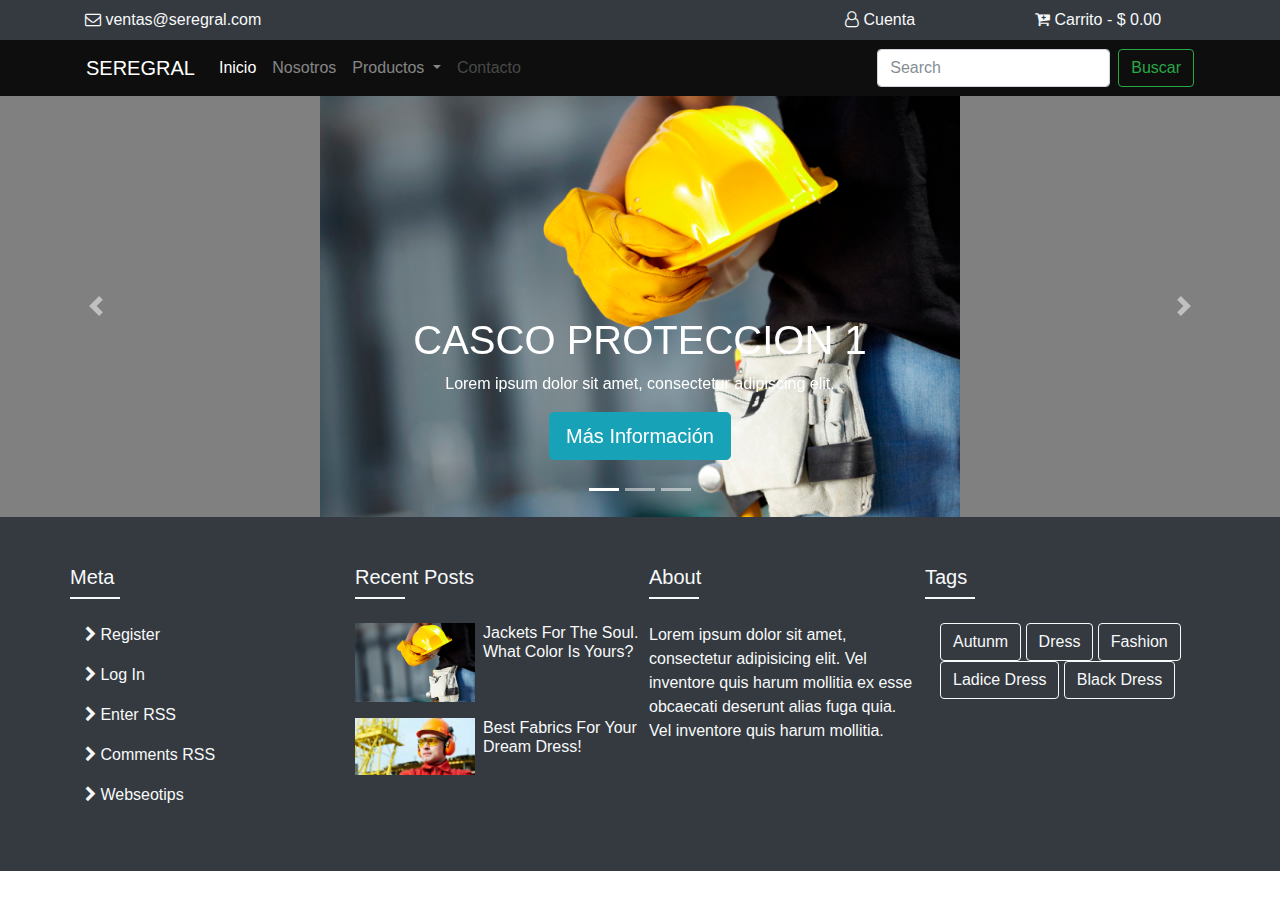
==== index.html @ 88730791 "Modificaciones" ====
<!doctype html>
<html>
<head>
<meta charset="utf-8">
<link rel="stylesheet" href="css/bootstrap4.css">
<link rel="stylesheet" href="css/custom.css">
<link rel="stylesheet" href="https://maxcdn.bootstrapcdn.com/font-awesome/4.7.0/css/font-awesome.min.css">
<title>SEREGRAL VENTAS</title>
</head>

<body>
<div class="container-fluid bg-dark header-top d-none d-md-block">
  <div class="container">
    <div class="row text-light pt-2 pb-2">
      <div class="col-md-5"><i class="fa fa-envelope-o" aria-hidden="true"></i> ventas@seregral.com</div>
      <div class="col-md-3">
        
      </div>
      
      <div class="col-md-2"> <i class="fa fa-user-o" aria-hidden="true"></i> Cuenta </div>
      <div class="col-md-2"> <i class="fa fa-cart-plus" aria-hidden="true"></i> Carrito - $ 0.00</div>
    </div>
  </div>
</div>


<div class="container-fluid bg-black">
  <nav class="container navbar navbar-expand-lg navbar-dark bg-black">
  <a class="navbar-brand" href="#">SEREGRAL</a>
  <button class="navbar-toggler" type="button" data-toggle="collapse" data-target="#navbarSupportedContent" aria-controls="navbarSupportedContent" aria-expanded="false" aria-label="Toggle navigation">
    <span class="navbar-toggler-icon"></span>
  </button>

  <div class="collapse navbar-collapse" id="navbarSupportedContent">
    <ul class="navbar-nav mr-auto">
      <li class="nav-item active">
        <a class="nav-link" href="#">Inicio <span class="sr-only">(current)</span></a>
      </li>
      <li class="nav-item">
        <a class="nav-link" href="#">Nosotros </a>
      </li>
      <li class="nav-item dropdown">
        <a class="nav-link dropdown-toggle" href="#" id="navbarDropdown" role="button" data-toggle="dropdown" aria-haspopup="true" aria-expanded="false">
          Productos
        </a>
        <div class="dropdown-menu" aria-labelledby="navbarDropdown">
          <a class="dropdown-item" href="#">Proteccion Visual</a>
          <a class="dropdown-item" href="#">Proteccion Respiratoria</a>
					<a class="dropdown-item" href="#">Proteccion Auditiva</a>
					<a class="dropdown-item" href="#">Proteccion de Piel</a>
          <a class="dropdown-item" href="#">Proteccion Caidas</a>
					<a class="dropdown-item" href="#">Proteccion de Manos</a>
					<a class="dropdown-item" href="#">Proteccion de Cabeza</a>
          <a class="dropdown-item" href="#">Calzado Industrial</a>
					<a class="dropdown-item" href="#">Ropa de Seguridad</a>
					<a class="dropdown-item" href="#">Trafico Reflectivos</a>
          <a class="dropdown-item" href="#">Equipos de Emergencia</a>
          <a class="dropdown-item" href="#">Proteccion Auditiva</a>
        </div>
      </li>
      <li class="nav-item">
        <a class="nav-link disabled" href="#">Contacto</a>
      </li>
    </ul>
    <form class="form-inline my-2 my-lg-0">
      <input class="form-control mr-sm-2" type="search" placeholder="Search" aria-label="Search">
      <button class="btn btn-outline-success my-2 my-sm-0" type="submit">Buscar</button>
    </form>
  </div>
</nav>
</div>


<div id="carouselExampleIndicators" class="carousel slide" data-ride="carousel" style="background: rgba(1,1,1,0.5);">
  <ul class="carousel-indicators">
    <li data-target="#carouselExampleIndicators" data-slide-to="0" class="active"></li>
		<li data-target="#carouselExampleIndicators" data-slide-to="1"></li>
		<li data-target="#carouselExampleIndicators" data-slide-to="2"></li>
  </ul>
  <div class="carousel-inner">
    <div class="carousel-item active">
      <img class="mx-auto d-block w-50" src="img/casco1.jpg" alt="img1">
       <div class="carousel-caption d-none d-md-block">
          <h1>CASCO PROTECCION 1</h1>
          <p>Lorem ipsum dolor sit amet, consectetur adipiscing elit.</p>
          <button class="btn btn-info btn-lg">Más Información</button>
       </div>
    </div>
    <div class="carousel-item">
      <img class="mx-auto d-block w-50" src="img/casco2.jpg" alt="segundo slide">
      <div class="carousel-caption d-none d-md-block">
        <h1>CASCO PROTECCION 2</h1>
         <p>Lorem ipsum dolor sit amet, consectetur adipiscing elit.</p>
         <button class="btn btn-info btn-lg">Más Información</button>
       </div>
		</div>
		<div class="carousel-item">
      <img class="mx-auto  d-block w-50" src="img/ropa1.png" alt="tercer slide">
      <div class="carousel-caption d-none d-md-block">
        <h1>ROPA REFLECTIVA 1</h1>
         <p>Lorem ipsum dolor sit amet, consectetur adipiscing elit.</p>
         <button class="btn btn-info btn-lg">Más Información</button>
       </div>
    </div>
    
  </div>
  <a class="carousel-control-prev" href="#carouselExampleIndicators" role="button" data-slide="prev">
    <span class="carousel-control-prev-icon" aria-hidden="true"></span>
    <span class="sr-only">Previous</span>
  </a>
  <a class="carousel-control-next" href="#carouselExampleIndicators" role="button" data-slide="next">
    <span class="carousel-control-next-icon" aria-hidden="true"></span>
    <span class="sr-only">Next</span>
  </a>
</div>


<footer>
	<div class="container-fluid pt-5 pb-5 bg-dark text-light">
		<div class="container">
			<div class="row">
				<div class="col-md-3">
				<div class="row">
					<h5>Meta</h5>
				</div>
				<div class="row mb-4">
				<div class="underline bg-light" style="width: 50px;"></div>
				</div>
					
						<p><i class="fa fa-chevron-right" aria-hidden="true"></i> Register</p>
						<p><i class="fa fa-chevron-right" aria-hidden="true"></i> Log In</p>
						<p><i class="fa fa-chevron-right" aria-hidden="true"></i> Enter RSS</p>
						<p><i class="fa fa-chevron-right" aria-hidden="true"></i> Comments RSS</p>
						<p><i class="fa fa-chevron-right" aria-hidden="true"></i> Webseotips</p>
					
				</div>
				
				
				<div class="col-md-3">
					<div class="row">
					<h5>Recent Posts</h5>
				</div>
				<div class="row mb-4">
				<div class="underline bg-light" style="width: 50px;"></div>
				</div>
				<div class="row">
					<div class="media">
						<img src="img/casco1.jpg" class="img-fluid" alt="media-image">
						<div class="media-body ml-2">
							<h6>Jackets For The Soul. What Color Is Yours?</h6>
						</div>
					</div>
				</div>
				
				<div class="row mt-3">
					<div class="media">
						<img src="img/casco2.jpg" class="img-fluid" alt="media-image">
						<div class="media-body ml-2">
							<h6>Best Fabrics For Your Dream Dress!</h6>
						</div>
					</div>
				</div>
				</div>
				
				<div class="col-md-3 pl-4">
					<div class="row">
					<h5>About</h5>
				</div>
				<div class="row mb-4">
				<div class="underline bg-light" style="width: 50px;"></div>
				</div>
				<div class="row">
					<p>Lorem ipsum dolor sit amet, consectetur adipisicing elit. Vel inventore quis harum mollitia ex esse obcaecati deserunt alias fuga quia.<br>Vel inventore quis harum mollitia.</p>
				</div>
				</div>
				
				<div class="col-md-3">
					<div class="row">
					<h5>Tags</h5>
				</div>
				<div class="row mb-4">
				<div class="underline bg-light" style="width: 50px;"></div>
				</div>
				<button class="btn btn-outline-light">Autunm</button> <button class="btn btn-outline-light">Dress</button> <button class="btn btn-outline-light">Fashion</button> <button class="btn btn-outline-light">Ladice Dress</button> <button class="btn btn-outline-light">Black Dress</button>
				</div>
			</div>
		</div>
	</div>
</footer>

<script src="https://code.jquery.com/jquery-3.2.1.slim.min.js" integrity="sha384-KJ3o2DKtIkvYIK3UENzmM7KCkRr/rE9/Qpg6aAZGJwFDMVNA/GpGFF93hXpG5KkN" crossorigin="anonymous"></script> 
<script src="https://cdnjs.cloudflare.com/ajax/libs/popper.js/1.12.9/umd/popper.min.js" integrity="sha384-ApNbgh9B+Y1QKtv3Rn7W3mgPxhU9K/ScQsAP7hUibX39j7fakFPskvXusvfa0b4Q" crossorigin="anonymous"></script> 
<script src="https://maxcdn.bootstrapcdn.com/bootstrap/4.0.0-beta.3/js/bootstrap.min.js" integrity="sha384-a5N7Y/aK3qNeh15eJKGWxsqtnX/wWdSZSKp+81YjTmS15nvnvxKHuzaWwXHDli+4" crossorigin="anonymous"></script>
</body>
</html>
---- css/custom.css ----
/* CSS Document */

.bg-black{ background-color: rgba(14,14,14,1.00)}

.carousel-caption{ top:200px}

.bg-orange{background-color:#f0644f; color: aliceblue; font-weight: 600; text-align: center;}
.m-right{border: 2px solid #f0644f; border-right: 2px solid white;}

.underline{width: 100px; height: 2px; background-color: orangered;}

.card{border: none;}
.bg-light-gray{background-color: rgba(111,111,111,0.09)}

.media img{ max-width: 120px; height: auto;}

.underline-green{width: 70px; height: 2px; background-color: lawngreen;}
.underline-blue{width: 70px; height: 2px; background-color: mediumblue;}
.underline-black{width: 70px; height: 2px; background-color: black;}

.card-body{text-align: center;}

.blog .media img{ max-width: 200px; height: auto;}

footer ul{text-decoration: none; list-style-type: none;}
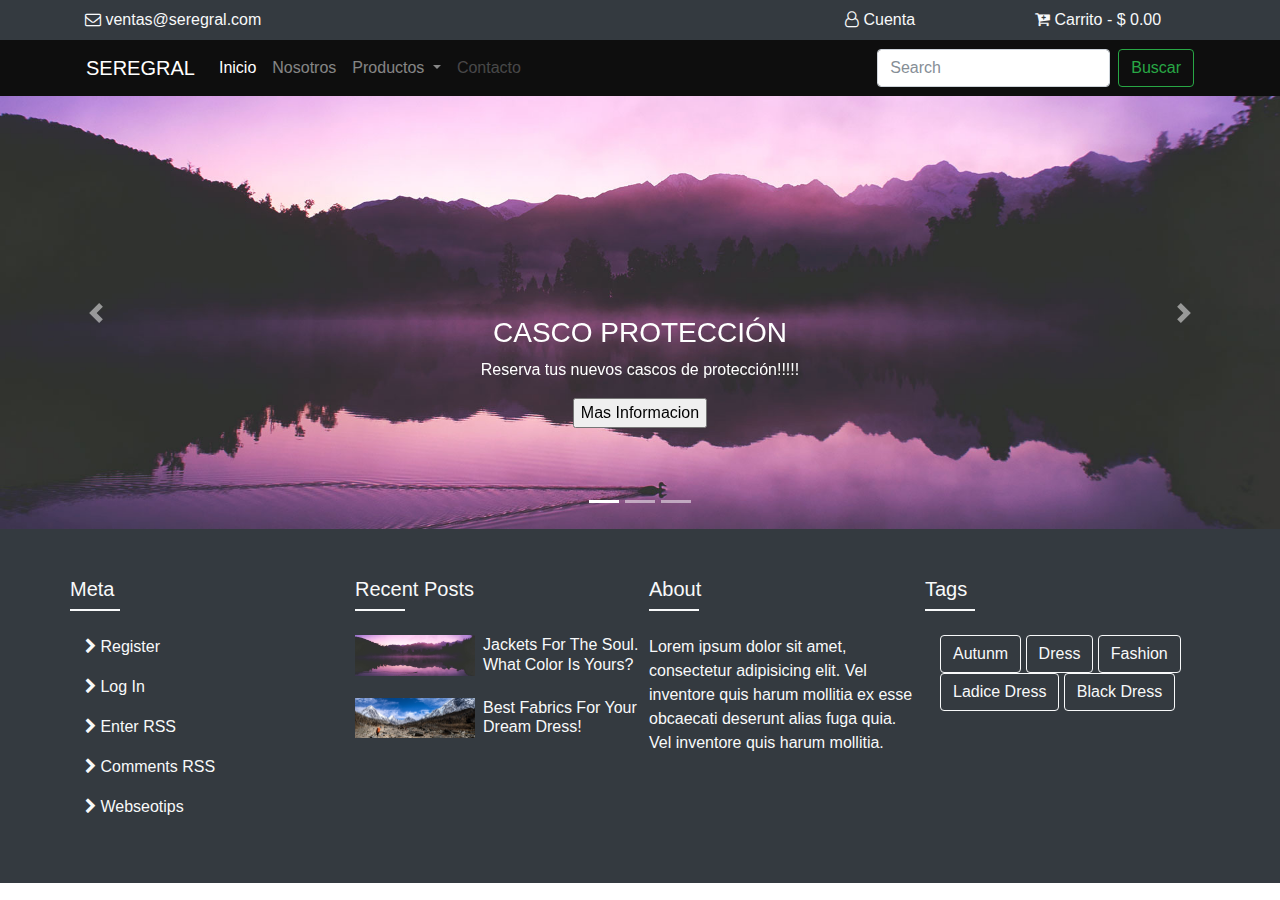
==== commit 125f5781: "Slide" ====
--- a/index.html
+++ b/index.html
@@ -71,46 +71,44 @@
 </div>
 
 
-<div id="carouselExampleIndicators" class="carousel slide" data-ride="carousel" style="background: rgba(1,1,1,0.5);">
-  <ul class="carousel-indicators">
+<div id="carouselExampleIndicators" class="carousel slide" data-ride="carousel">
+  <ol class="carousel-indicators">
     <li data-target="#carouselExampleIndicators" data-slide-to="0" class="active"></li>
-		<li data-target="#carouselExampleIndicators" data-slide-to="1"></li>
-		<li data-target="#carouselExampleIndicators" data-slide-to="2"></li>
-  </ul>
-  <div class="carousel-inner">
+    <li data-target="#carouselExampleIndicators" data-slide-to="1"></li>
+    <li data-target="#carouselExampleIndicators" data-slide-to="2"></li>
+  </ol>
+  <div class="carousel-inner" role="listbox">
     <div class="carousel-item active">
-      <img class="mx-auto d-block w-50" src="img/casco1.jpg" alt="img1">
-       <div class="carousel-caption d-none d-md-block">
-          <h1>CASCO PROTECCION 1</h1>
-          <p>Lorem ipsum dolor sit amet, consectetur adipiscing elit.</p>
-          <button class="btn btn-info btn-lg">Más Información</button>
-       </div>
+      <img class="d-block img-fluid" src="img/casco1.jpg" alt="First slide">
+      <div class="carousel-caption d-none d-md-block">
+          <h3>CASCO PROTECCIÓN</h3>
+          <p>Reserva tus nuevos cascos de protección!!!!!</p>
+          <input type="button" value="Mas Informacion">
+      </div>
     </div>
     <div class="carousel-item">
-      <img class="mx-auto d-block w-50" src="img/casco2.jpg" alt="segundo slide">
-      <div class="carousel-caption d-none d-md-block">
-        <h1>CASCO PROTECCION 2</h1>
-         <p>Lorem ipsum dolor sit amet, consectetur adipiscing elit.</p>
-         <button class="btn btn-info btn-lg">Más Información</button>
-       </div>
-		</div>
-		<div class="carousel-item">
-      <img class="mx-auto  d-block w-50" src="img/ropa1.png" alt="tercer slide">
-      <div class="carousel-caption d-none d-md-block">
-        <h1>ROPA REFLECTIVA 1</h1>
-         <p>Lorem ipsum dolor sit amet, consectetur adipiscing elit.</p>
-         <button class="btn btn-info btn-lg">Más Información</button>
-       </div>
+        <img class="d-block img-fluid" src="img/casco2.jpg" alt="Second slide">
+        <div class="carousel-caption d-none d-md-block ">
+            <h3>CASCO PROTECCIÓN 2</h3>
+            <p>Reserva tus nuevos cascos de protección!!!!!</p>
+        </div>
     </div>
+    <div class="carousel-item">
+        <img class="d-block img-fluid" src="img/ropa1.jpg" alt="Third slide">
+        <div class="carousel-caption d-none d-md-block">
+            <h3>ROPA REFLECTANTE</h3>
+            <p>Reserva tu nueva ropa reflectante!!!!!</p>
+        </div>
+    </div>
+  </div>
     
-  </div>
   <a class="carousel-control-prev" href="#carouselExampleIndicators" role="button" data-slide="prev">
     <span class="carousel-control-prev-icon" aria-hidden="true"></span>
-    <span class="sr-only">Previous</span>
+    <span class="sr-only">Anterior</span>
   </a>
   <a class="carousel-control-next" href="#carouselExampleIndicators" role="button" data-slide="next">
     <span class="carousel-control-next-icon" aria-hidden="true"></span>
-    <span class="sr-only">Next</span>
+    <span class="sr-only">Siguiente</span>
   </a>
 </div>
 
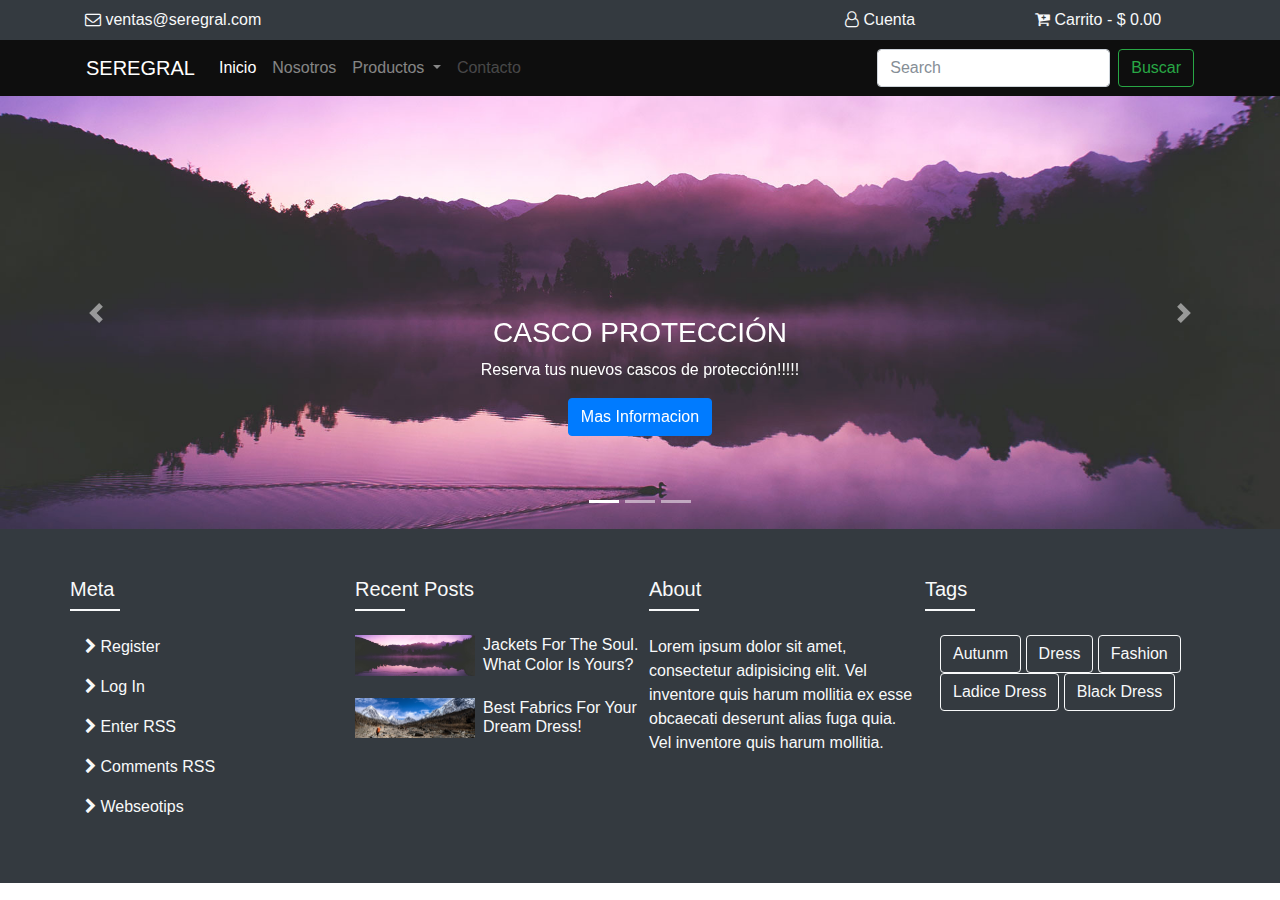
==== commit f96976be: "Botones" ====
--- a/index.html
+++ b/index.html
@@ -83,7 +83,7 @@
       <div class="carousel-caption d-none d-md-block">
           <h3>CASCO PROTECCIÓN</h3>
           <p>Reserva tus nuevos cascos de protección!!!!!</p>
-          <input type="button" value="Mas Informacion">
+          <input type="button" value="Mas Informacion" class="btn btn-primary">
       </div>
     </div>
     <div class="carousel-item">
@@ -91,6 +91,7 @@
         <div class="carousel-caption d-none d-md-block ">
             <h3>CASCO PROTECCIÓN 2</h3>
             <p>Reserva tus nuevos cascos de protección!!!!!</p>
+            <input type="button" value="Mas Informacion" class="btn btn-primary">
         </div>
     </div>
     <div class="carousel-item">
@@ -98,6 +99,7 @@
         <div class="carousel-caption d-none d-md-block">
             <h3>ROPA REFLECTANTE</h3>
             <p>Reserva tu nueva ropa reflectante!!!!!</p>
+            <input type="button" value="Mas Informacion" class="btn btn-primary">
         </div>
     </div>
   </div>
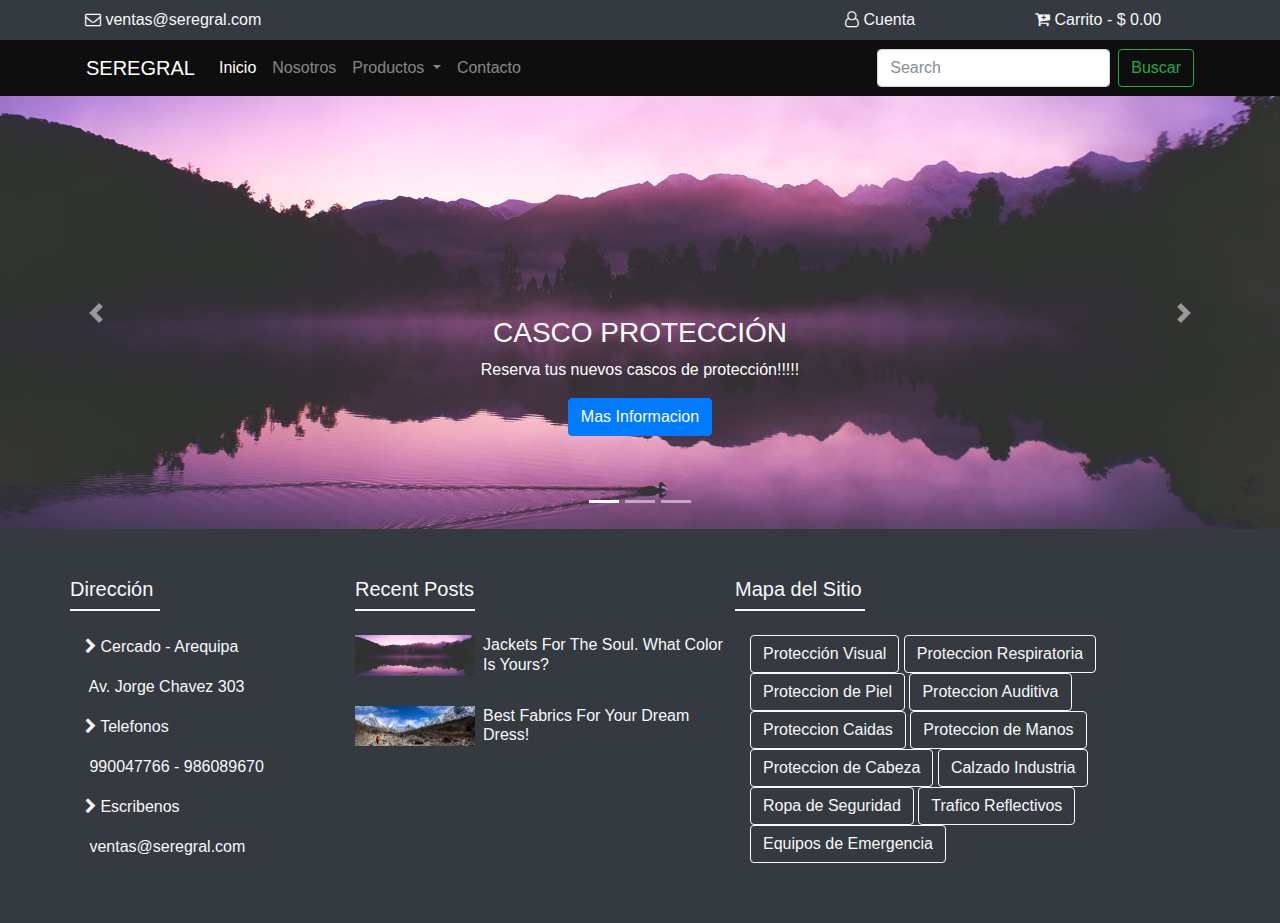
==== commit b70be75d: "Mapa" ====
--- a/index.html
+++ b/index.html
@@ -1,195 +1,205 @@
 <!doctype html>
 <html>
 <head>
-<meta charset="utf-8">
-<link rel="stylesheet" href="css/bootstrap4.css">
-<link rel="stylesheet" href="css/custom.css">
-<link rel="stylesheet" href="https://maxcdn.bootstrapcdn.com/font-awesome/4.7.0/css/font-awesome.min.css">
-<title>SEREGRAL VENTAS</title>
+  <meta charset="utf-8">
+  <link rel="stylesheet" href="css/bootstrap4.css">
+  <link rel="stylesheet" href="css/custom.css">
+  <link rel="stylesheet" href="https://maxcdn.bootstrapcdn.com/font-awesome/4.7.0/css/font-awesome.min.css">
+  <title>SEREGRAL VENTAS</title>
 </head>
 
 <body>
-<div class="container-fluid bg-dark header-top d-none d-md-block">
-  <div class="container">
-    <div class="row text-light pt-2 pb-2">
-      <div class="col-md-5"><i class="fa fa-envelope-o" aria-hidden="true"></i> ventas@seregral.com</div>
-      <div class="col-md-3">
-        
-      </div>
-      
-      <div class="col-md-2"> <i class="fa fa-user-o" aria-hidden="true"></i> Cuenta </div>
-      <div class="col-md-2"> <i class="fa fa-cart-plus" aria-hidden="true"></i> Carrito - $ 0.00</div>
+  <div class="container-fluid bg-dark header-top d-none d-md-block">
+    <div class="container">
+      <div class="row text-light pt-2 pb-2">
+        <div class="col-md-5">
+          <i class="fa fa-envelope-o" aria-hidden="true"></i> ventas@seregral.com</div>
+        <div class="col-md-3">
+
+        </div>
+
+        <div class="col-md-2">
+          <i class="fa fa-user-o" aria-hidden="true"></i> Cuenta </div>
+        <div class="col-md-2">
+          <i class="fa fa-cart-plus" aria-hidden="true"></i> Carrito - $ 0.00</div>
+      </div>
     </div>
   </div>
-</div>
-
-
-<div class="container-fluid bg-black">
-  <nav class="container navbar navbar-expand-lg navbar-dark bg-black">
-  <a class="navbar-brand" href="#">SEREGRAL</a>
-  <button class="navbar-toggler" type="button" data-toggle="collapse" data-target="#navbarSupportedContent" aria-controls="navbarSupportedContent" aria-expanded="false" aria-label="Toggle navigation">
-    <span class="navbar-toggler-icon"></span>
-  </button>
-
-  <div class="collapse navbar-collapse" id="navbarSupportedContent">
-    <ul class="navbar-nav mr-auto">
-      <li class="nav-item active">
-        <a class="nav-link" href="#">Inicio <span class="sr-only">(current)</span></a>
-      </li>
-      <li class="nav-item">
-        <a class="nav-link" href="#">Nosotros </a>
-      </li>
-      <li class="nav-item dropdown">
-        <a class="nav-link dropdown-toggle" href="#" id="navbarDropdown" role="button" data-toggle="dropdown" aria-haspopup="true" aria-expanded="false">
-          Productos
-        </a>
-        <div class="dropdown-menu" aria-labelledby="navbarDropdown">
-          <a class="dropdown-item" href="#">Proteccion Visual</a>
-          <a class="dropdown-item" href="#">Proteccion Respiratoria</a>
-					<a class="dropdown-item" href="#">Proteccion Auditiva</a>
-					<a class="dropdown-item" href="#">Proteccion de Piel</a>
-          <a class="dropdown-item" href="#">Proteccion Caidas</a>
-					<a class="dropdown-item" href="#">Proteccion de Manos</a>
-					<a class="dropdown-item" href="#">Proteccion de Cabeza</a>
-          <a class="dropdown-item" href="#">Calzado Industrial</a>
-					<a class="dropdown-item" href="#">Ropa de Seguridad</a>
-					<a class="dropdown-item" href="#">Trafico Reflectivos</a>
-          <a class="dropdown-item" href="#">Equipos de Emergencia</a>
-          <a class="dropdown-item" href="#">Proteccion Auditiva</a>
-        </div>
-      </li>
-      <li class="nav-item">
-        <a class="nav-link disabled" href="#">Contacto</a>
-      </li>
-    </ul>
-    <form class="form-inline my-2 my-lg-0">
-      <input class="form-control mr-sm-2" type="search" placeholder="Search" aria-label="Search">
-      <button class="btn btn-outline-success my-2 my-sm-0" type="submit">Buscar</button>
-    </form>
+
+  <div class="container-fluid bg-black">
+    <nav class="container navbar navbar-expand-lg navbar-dark bg-black">
+      <a class="navbar-brand" href="#">SEREGRAL</a>
+      <button class="navbar-toggler" type="button" data-toggle="collapse" data-target="#navbarSupportedContent" aria-controls="navbarSupportedContent"
+        aria-expanded="false" aria-label="Toggle navigation">
+        <span class="navbar-toggler-icon"></span>
+      </button>
+
+      <div class="collapse navbar-collapse" id="navbarSupportedContent">
+        <ul class="navbar-nav mr-auto">
+          <li class="nav-item active">
+            <a class="nav-link" href="index.html">Inicio</a>
+          </li>
+          <li class="nav-item">
+            <a class="nav-link" href="Nosotros.html">Nosotros </a>
+          </li>
+          <li class="nav-item dropdown">
+            <a class="nav-link dropdown-toggle" href="#" id="navbarDropdown" role="button" data-toggle="dropdown" aria-haspopup="true"
+              aria-expanded="false">
+              Productos
+            </a>
+            <div class="dropdown-menu" aria-labelledby="navbarDropdown">
+              <a class="dropdown-item" href="#">Proteccion Visual</a>
+              <a class="dropdown-item" href="#">Proteccion Respiratoria</a>
+              <a class="dropdown-item" href="#">Proteccion Auditiva</a>
+              <a class="dropdown-item" href="#">Proteccion de Piel</a>
+              <a class="dropdown-item" href="#">Proteccion Caidas</a>
+              <a class="dropdown-item" href="#">Proteccion de Manos</a>
+              <a class="dropdown-item" href="#">Proteccion de Cabeza</a>
+              <a class="dropdown-item" href="#">Calzado Industrial</a>
+              <a class="dropdown-item" href="#">Ropa de Seguridad</a>
+              <a class="dropdown-item" href="#">Trafico Reflectivos</a>
+              <a class="dropdown-item" href="#">Equipos de Emergencia</a>
+              
+            </div>
+          </li>
+          <li class="nav-item">
+            <a class="nav-link" href="#">Contacto</a>
+          </li>
+        </ul>
+        <form class="form-inline my-2 my-lg-0">
+          <input class="form-control mr-sm-2" type="search" placeholder="Search" aria-label="Search">
+          <button class="btn btn-outline-success my-2 my-sm-0" type="submit">Buscar</button>
+        </form>
+      </div>
+    </nav>
   </div>
-</nav>
-</div>
-
-
-<div id="carouselExampleIndicators" class="carousel slide" data-ride="carousel">
-  <ol class="carousel-indicators">
-    <li data-target="#carouselExampleIndicators" data-slide-to="0" class="active"></li>
-    <li data-target="#carouselExampleIndicators" data-slide-to="1"></li>
-    <li data-target="#carouselExampleIndicators" data-slide-to="2"></li>
-  </ol>
-  <div class="carousel-inner" role="listbox">
-    <div class="carousel-item active">
-      <img class="d-block img-fluid" src="img/casco1.jpg" alt="First slide">
-      <div class="carousel-caption d-none d-md-block">
+
+  <div id="carouselExampleIndicators" class="carousel slide" data-ride="carousel">
+    <ol class="carousel-indicators">
+      <li data-target="#carouselExampleIndicators" data-slide-to="0" class="active"></li>
+      <li data-target="#carouselExampleIndicators" data-slide-to="1"></li>
+      <li data-target="#carouselExampleIndicators" data-slide-to="2"></li>
+    </ol>
+    <div class="carousel-inner" role="listbox">
+      <div class="carousel-item active">
+        <img class="d-block img-fluid" src="img/casco1.jpg" alt="First slide">
+        <div class="carousel-caption d-none d-md-block">
           <h3>CASCO PROTECCIÓN</h3>
           <p>Reserva tus nuevos cascos de protección!!!!!</p>
           <input type="button" value="Mas Informacion" class="btn btn-primary">
-      </div>
-    </div>
-    <div class="carousel-item">
+        </div>
+      </div>
+      <div class="carousel-item">
         <img class="d-block img-fluid" src="img/casco2.jpg" alt="Second slide">
         <div class="carousel-caption d-none d-md-block ">
-            <h3>CASCO PROTECCIÓN 2</h3>
-            <p>Reserva tus nuevos cascos de protección!!!!!</p>
-            <input type="button" value="Mas Informacion" class="btn btn-primary">
-        </div>
-    </div>
-    <div class="carousel-item">
+          <h3>CASCO PROTECCIÓN 2</h3>
+          <p>Reserva tus nuevos cascos de protección!!!!!</p>
+          <input type="button" value="Mas Informacion" class="btn btn-primary">
+        </div>
+      </div>
+      <div class="carousel-item">
         <img class="d-block img-fluid" src="img/ropa1.jpg" alt="Third slide">
         <div class="carousel-caption d-none d-md-block">
-            <h3>ROPA REFLECTANTE</h3>
-            <p>Reserva tu nueva ropa reflectante!!!!!</p>
-            <input type="button" value="Mas Informacion" class="btn btn-primary">
-        </div>
+          <h3>ROPA REFLECTANTE</h3>
+          <p>Reserva tu nueva ropa reflectante!!!!!</p>
+          <input type="button" value="Mas Informacion" class="btn btn-primary">
+        </div>
+      </div>
     </div>
+
+    <a class="carousel-control-prev" href="#carouselExampleIndicators" role="button" data-slide="prev">
+      <span class="carousel-control-prev-icon" aria-hidden="true"></span>
+      <span class="sr-only">Anterior</span>
+    </a>
+    <a class="carousel-control-next" href="#carouselExampleIndicators" role="button" data-slide="next">
+      <span class="carousel-control-next-icon" aria-hidden="true"></span>
+      <span class="sr-only">Siguiente</span>
+    </a>
   </div>
-    
-  <a class="carousel-control-prev" href="#carouselExampleIndicators" role="button" data-slide="prev">
-    <span class="carousel-control-prev-icon" aria-hidden="true"></span>
-    <span class="sr-only">Anterior</span>
-  </a>
-  <a class="carousel-control-next" href="#carouselExampleIndicators" role="button" data-slide="next">
-    <span class="carousel-control-next-icon" aria-hidden="true"></span>
-    <span class="sr-only">Siguiente</span>
-  </a>
-</div>
-
-
-<footer>
-	<div class="container-fluid pt-5 pb-5 bg-dark text-light">
-		<div class="container">
-			<div class="row">
-				<div class="col-md-3">
-				<div class="row">
-					<h5>Meta</h5>
-				</div>
-				<div class="row mb-4">
-				<div class="underline bg-light" style="width: 50px;"></div>
-				</div>
-					
-						<p><i class="fa fa-chevron-right" aria-hidden="true"></i> Register</p>
-						<p><i class="fa fa-chevron-right" aria-hidden="true"></i> Log In</p>
-						<p><i class="fa fa-chevron-right" aria-hidden="true"></i> Enter RSS</p>
-						<p><i class="fa fa-chevron-right" aria-hidden="true"></i> Comments RSS</p>
-						<p><i class="fa fa-chevron-right" aria-hidden="true"></i> Webseotips</p>
-					
-				</div>
-				
-				
-				<div class="col-md-3">
-					<div class="row">
-					<h5>Recent Posts</h5>
-				</div>
-				<div class="row mb-4">
-				<div class="underline bg-light" style="width: 50px;"></div>
-				</div>
-				<div class="row">
-					<div class="media">
-						<img src="img/casco1.jpg" class="img-fluid" alt="media-image">
-						<div class="media-body ml-2">
-							<h6>Jackets For The Soul. What Color Is Yours?</h6>
-						</div>
-					</div>
-				</div>
-				
-				<div class="row mt-3">
-					<div class="media">
-						<img src="img/casco2.jpg" class="img-fluid" alt="media-image">
-						<div class="media-body ml-2">
-							<h6>Best Fabrics For Your Dream Dress!</h6>
-						</div>
-					</div>
-				</div>
-				</div>
-				
-				<div class="col-md-3 pl-4">
-					<div class="row">
-					<h5>About</h5>
-				</div>
-				<div class="row mb-4">
-				<div class="underline bg-light" style="width: 50px;"></div>
-				</div>
-				<div class="row">
-					<p>Lorem ipsum dolor sit amet, consectetur adipisicing elit. Vel inventore quis harum mollitia ex esse obcaecati deserunt alias fuga quia.<br>Vel inventore quis harum mollitia.</p>
-				</div>
-				</div>
-				
-				<div class="col-md-3">
-					<div class="row">
-					<h5>Tags</h5>
-				</div>
-				<div class="row mb-4">
-				<div class="underline bg-light" style="width: 50px;"></div>
-				</div>
-				<button class="btn btn-outline-light">Autunm</button> <button class="btn btn-outline-light">Dress</button> <button class="btn btn-outline-light">Fashion</button> <button class="btn btn-outline-light">Ladice Dress</button> <button class="btn btn-outline-light">Black Dress</button>
-				</div>
-			</div>
-		</div>
-	</div>
-</footer>
-
-<script src="https://code.jquery.com/jquery-3.2.1.slim.min.js" integrity="sha384-KJ3o2DKtIkvYIK3UENzmM7KCkRr/rE9/Qpg6aAZGJwFDMVNA/GpGFF93hXpG5KkN" crossorigin="anonymous"></script> 
-<script src="https://cdnjs.cloudflare.com/ajax/libs/popper.js/1.12.9/umd/popper.min.js" integrity="sha384-ApNbgh9B+Y1QKtv3Rn7W3mgPxhU9K/ScQsAP7hUibX39j7fakFPskvXusvfa0b4Q" crossorigin="anonymous"></script> 
-<script src="https://maxcdn.bootstrapcdn.com/bootstrap/4.0.0-beta.3/js/bootstrap.min.js" integrity="sha384-a5N7Y/aK3qNeh15eJKGWxsqtnX/wWdSZSKp+81YjTmS15nvnvxKHuzaWwXHDli+4" crossorigin="anonymous"></script>
+
+  <footer>
+    <div class="container-fluid pt-5 pb-5 bg-dark text-light">
+      <div class="container">
+        <div class="row">
+          <div class="col-md-3">
+            <div class="row">
+              <h5>Dirección</h5>
+            </div>
+            <div class="row mb-4">
+              <div class="underline bg-light" style="width: 90px;"></div>
+            </div>
+            <p>
+              <i class="fa fa-chevron-right" aria-hidden="true"></i>  Cercado - Arequipa</p>
+            <p>
+              <i class="fa" aria-hidden="true"></i> Av. Jorge Chavez 303</p>
+            <p>
+              <i class="fa fa-chevron-right" aria-hidden="true"></i> Telefonos</p>
+            <p>
+              <i class="fa" aria-hidden="true"></i> 990047766 - 986089670</p>
+            <p>
+              <i class="fa fa-chevron-right" aria-hidden="true"></i> Escribenos</p>
+            <p>
+              <i class="fa" aria-hidden="true"></i> ventas@seregral.com</p>
+
+          </div>
+
+          <div class="col-md-4">
+            <div class="row">
+              <h5>Recent Posts</h5>
+            </div>
+            <div class="row mb-4">
+              <div class="underline bg-light" style="width: 120px;"></div>
+            </div>
+            <div class="row">
+              <div class="media">
+                <img src="img/casco1.jpg" class="img-fluid" alt="media-image">
+                <div class="media-body ml-2">
+                  <h6>Jackets For The Soul. What Color Is Yours?</h6>
+                </div>
+              </div>
+            </div>
+
+            <div class="row mt-4">
+              <div class="media">
+                <img src="img/casco2.jpg" class="img-fluid" alt="media-image">
+                <div class="media-body ml-2">
+                  <h6>Best Fabrics For Your Dream Dress!</h6>
+                </div>
+              </div>
+            </div>
+          </div>
+
+          <div class="col-md-5">
+            <div class="row">
+              <h5>Mapa del Sitio</h5>
+            </div>
+            <div class="row mb-4">
+              <div class="underline bg-light" style="width: 130px;"></div>
+            </div>
+            <button class="btn btn-outline-light">Protección Visual</button>
+            <button class="btn btn-outline-light">Proteccion Respiratoria</button>
+            <button class="btn btn-outline-light">Proteccion de Piel</button>
+            <button class="btn btn-outline-light">Proteccion Auditiva</button>
+            <button class="btn btn-outline-light">Proteccion Caidas</button>
+            <button class="btn btn-outline-light">Proteccion de Manos</button>
+            <button class="btn btn-outline-light">Proteccion de Cabeza</button>
+            <button class="btn btn-outline-light">Calzado Industria</button>
+            <button class="btn btn-outline-light">Ropa de Seguridad</button>
+            <button class="btn btn-outline-light">Trafico Reflectivos</button>
+            <button class="btn btn-outline-light">Equipos de Emergencia</button>
+          
+          </div>
+        </div>
+      </div>
+    </div>
+  </footer>
+
+  <script src="https://code.jquery.com/jquery-3.2.1.slim.min.js" integrity="sha384-KJ3o2DKtIkvYIK3UENzmM7KCkRr/rE9/Qpg6aAZGJwFDMVNA/GpGFF93hXpG5KkN"
+    crossorigin="anonymous"></script>
+  <script src="https://cdnjs.cloudflare.com/ajax/libs/popper.js/1.12.9/umd/popper.min.js" integrity="sha384-ApNbgh9B+Y1QKtv3Rn7W3mgPxhU9K/ScQsAP7hUibX39j7fakFPskvXusvfa0b4Q"
+    crossorigin="anonymous"></script>
+  <script src="https://maxcdn.bootstrapcdn.com/bootstrap/4.0.0-beta.3/js/bootstrap.min.js" integrity="sha384-a5N7Y/aK3qNeh15eJKGWxsqtnX/wWdSZSKp+81YjTmS15nvnvxKHuzaWwXHDli+4"
+    crossorigin="anonymous"></script>
 </body>
-</html>
+
+</html>--- a/css/custom.css
+++ b/css/custom.css
@@ -22,4 +22,8 @@
 
 .blog .media img{ max-width: 200px; height: auto;}
 
-footer ul{text-decoration: none; list-style-type: none;}+footer ul{text-decoration: none; list-style-type: none;}
+.mapa{
+    text-align: center;
+    width: 100%;
+}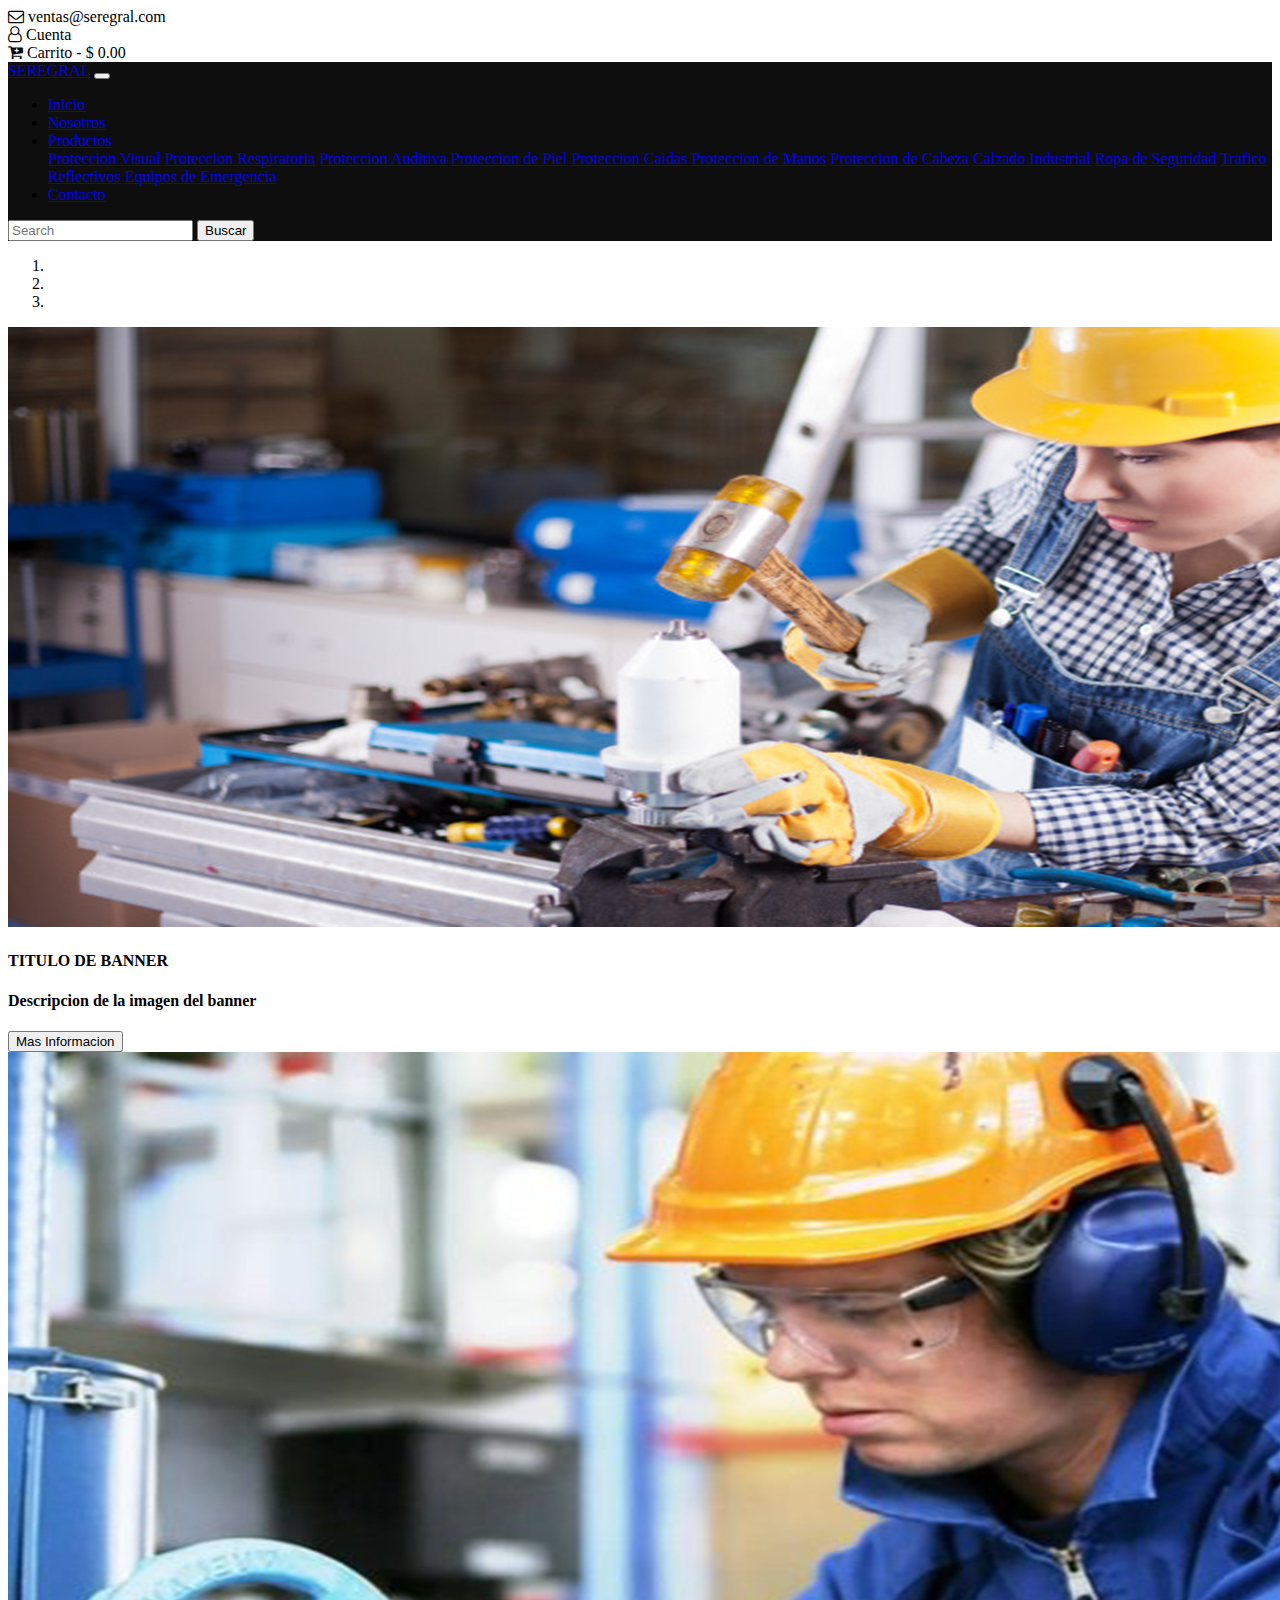
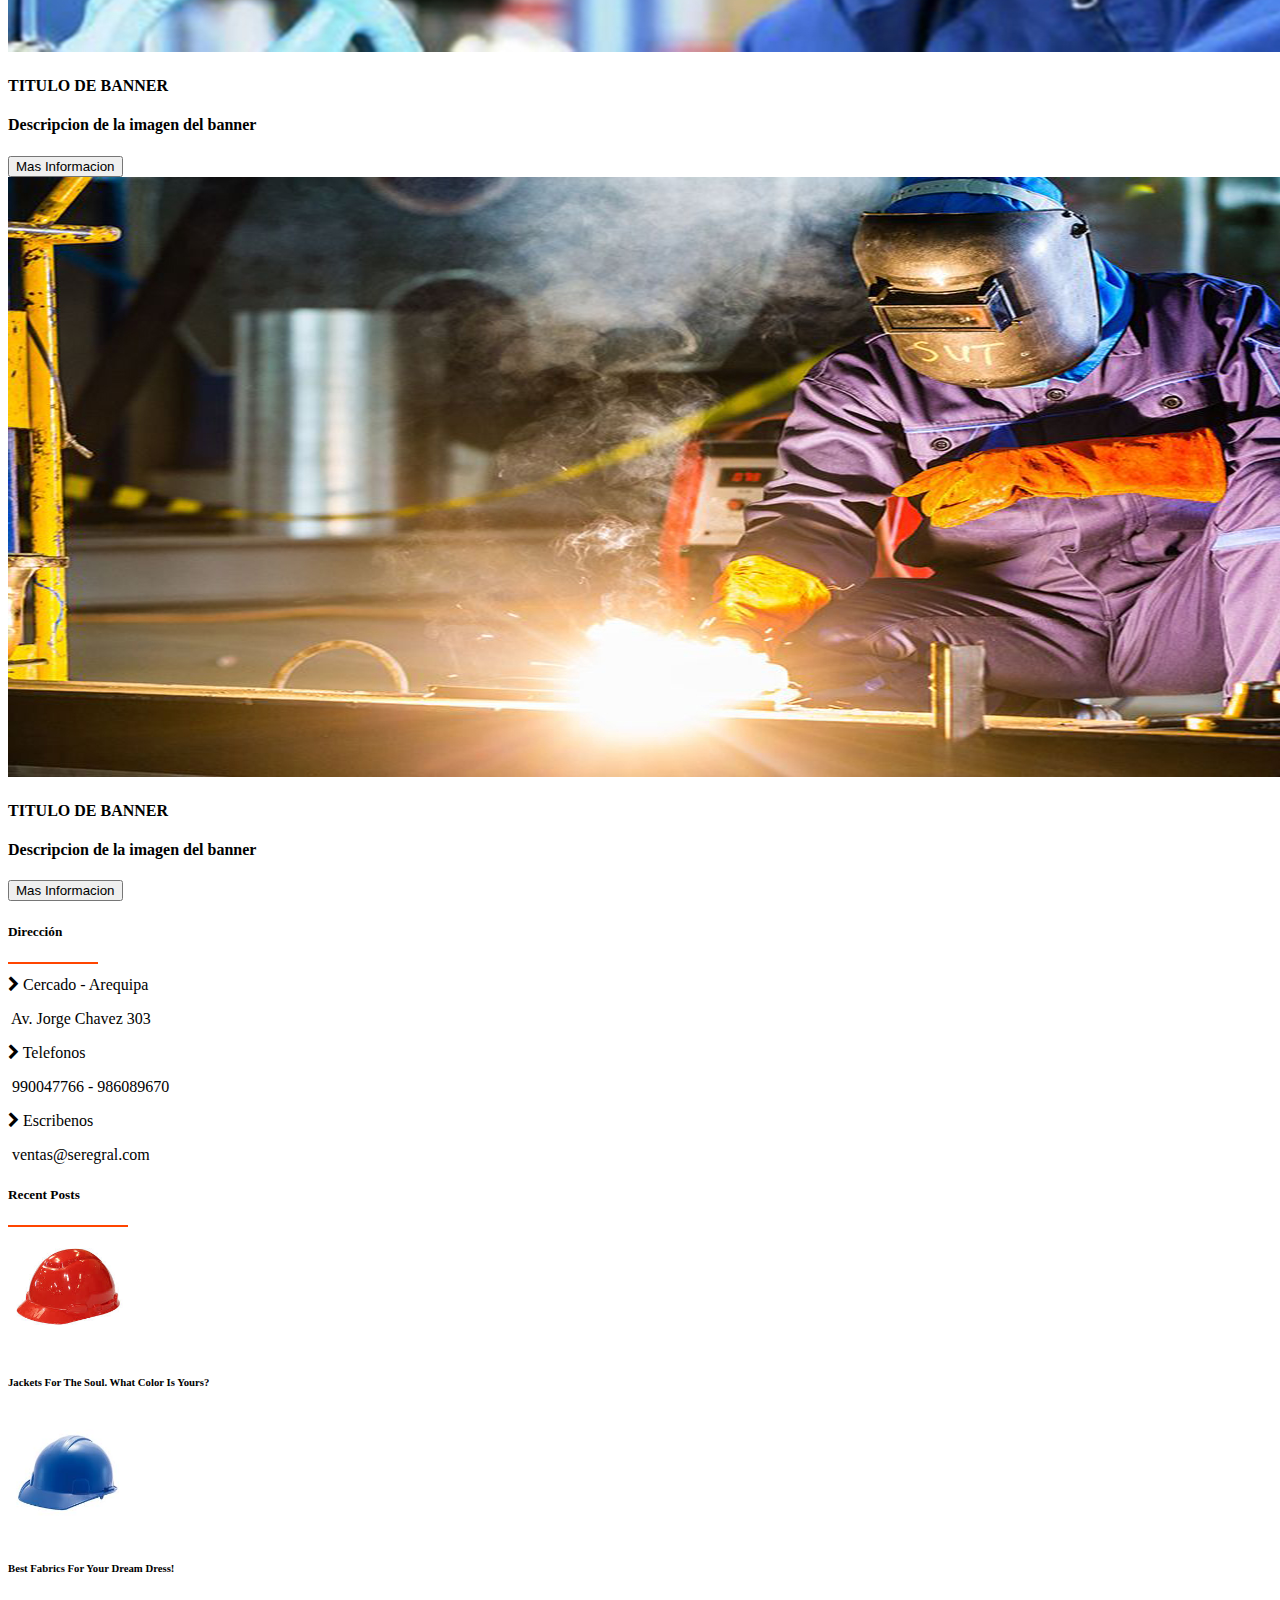
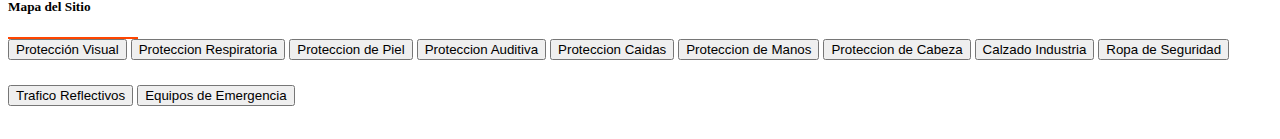
==== commit 70cc5856: "Modificaciones" ====
--- a/index.html
+++ b/index.html
@@ -2,14 +2,21 @@
 <html>
 <head>
   <meta charset="utf-8">
-  <link rel="stylesheet" href="css/bootstrap4.css">
+  <title>SEREGRAL VENTAS</title>
+  
+  <!--//////////////////--BOOTSTRAP--\\\\\\\\\\\\\\\\\\\\-->
+  <link rel="stylesheet" href="https://stackpath.bootstrapcdn.com/bootstrap/4.1.1/css/bootstrap.min.css" integrity="sha384-WskhaSGFgHYWDcbwN70/dfYBj47jz9qbsMId/iRN3ewGhXQFZCSftd1LZCfmhktB" crossorigin="anonymous">
+  
+  <!--//////////////////--MENU--\\\\\\\\\\\\\\\\\\\\-->
   <link rel="stylesheet" href="css/custom.css">
   <link rel="stylesheet" href="https://maxcdn.bootstrapcdn.com/font-awesome/4.7.0/css/font-awesome.min.css">
-  <title>SEREGRAL VENTAS</title>
+  
+  
+
 </head>
-
 <body>
-  <div class="container-fluid bg-dark header-top d-none d-md-block">
+ <div class="cuerpo">
+     <div class="container-fluid bg-dark header-top d-none d-md-block">
     <div class="container">
       <div class="row text-light pt-2 pb-2">
         <div class="col-md-5">
@@ -40,30 +47,29 @@
             <a class="nav-link" href="index.html">Inicio</a>
           </li>
           <li class="nav-item">
-            <a class="nav-link" href="Nosotros.html">Nosotros </a>
-          </li>
-          <li class="nav-item dropdown">
-            <a class="nav-link dropdown-toggle" href="#" id="navbarDropdown" role="button" data-toggle="dropdown" aria-haspopup="true"
-              aria-expanded="false">
-              Productos
-            </a>
-            <div class="dropdown-menu" aria-labelledby="navbarDropdown">
-              <a class="dropdown-item" href="#">Proteccion Visual</a>
-              <a class="dropdown-item" href="#">Proteccion Respiratoria</a>
-              <a class="dropdown-item" href="#">Proteccion Auditiva</a>
-              <a class="dropdown-item" href="#">Proteccion de Piel</a>
-              <a class="dropdown-item" href="#">Proteccion Caidas</a>
-              <a class="dropdown-item" href="#">Proteccion de Manos</a>
-              <a class="dropdown-item" href="#">Proteccion de Cabeza</a>
-              <a class="dropdown-item" href="#">Calzado Industrial</a>
-              <a class="dropdown-item" href="#">Ropa de Seguridad</a>
-              <a class="dropdown-item" href="#">Trafico Reflectivos</a>
-              <a class="dropdown-item" href="#">Equipos de Emergencia</a>
-              
-            </div>
+            <a class="nav-link" href="nosotros.html">Nosotros </a>
+          </li>
+            <li class="nav-item dropdown">
+              <div class="btn-group">
+                  <a class="nav-link" href="productos.php">Productos </a>
+                  <a class="nav-link dropdown-toggle dropdown-toggle-split" role="button" data-toggle="dropdown"></a>
+                  <div class="dropdown-menu" aria-labelledby="navbarDropdown">
+                    <a class="dropdown-item" href="#">Proteccion Visual</a>
+                    <a class="dropdown-item" href="#">Proteccion Respiratoria</a>
+                    <a class="dropdown-item" href="#">Proteccion Auditiva</a>
+                    <a class="dropdown-item" href="#">Proteccion de Piel</a>
+                    <a class="dropdown-item" href="#">Proteccion Caidas</a>
+                    <a class="dropdown-item" href="#">Proteccion de Manos</a>
+                    <a class="dropdown-item" href="#">Proteccion de Cabeza</a>
+                    <a class="dropdown-item" href="#">Calzado Industrial</a>
+                    <a class="dropdown-item" href="#">Ropa de Seguridad</a>
+                    <a class="dropdown-item" href="#">Trafico Reflectivos</a>
+                    <a class="dropdown-item" href="#">Equipos de Emergencia</a>
+                  </div>    
+                </div>            
           </li>
           <li class="nav-item">
-            <a class="nav-link" href="#">Contacto</a>
+            <a class="nav-link" href="contacto.html">Contacto</a>
           </li>
         </ul>
         <form class="form-inline my-2 my-lg-0">
@@ -82,26 +88,26 @@
     </ol>
     <div class="carousel-inner" role="listbox">
       <div class="carousel-item active">
-        <img class="d-block img-fluid" src="img/casco1.jpg" alt="First slide">
+        <img class="d-block img-fluid" src="img/slide_01.jpg" alt="First slide">
         <div class="carousel-caption d-none d-md-block">
-          <h3>CASCO PROTECCIÓN</h3>
-          <p>Reserva tus nuevos cascos de protección!!!!!</p>
+          <h4>TITULO DE BANNER</h4>
+          <h4>Descripcion de la imagen del banner</h4>
           <input type="button" value="Mas Informacion" class="btn btn-primary">
         </div>
       </div>
       <div class="carousel-item">
-        <img class="d-block img-fluid" src="img/casco2.jpg" alt="Second slide">
-        <div class="carousel-caption d-none d-md-block ">
-          <h3>CASCO PROTECCIÓN 2</h3>
-          <p>Reserva tus nuevos cascos de protección!!!!!</p>
+        <img class="d-block img-fluid" src="img/slide_02.jpg" alt="Second slide">
+        <div class="carousel-caption d-none d-md-block">
+          <h4>TITULO DE BANNER</h4>
+          <h4>Descripcion de la imagen del banner</h4>
           <input type="button" value="Mas Informacion" class="btn btn-primary">
         </div>
       </div>
       <div class="carousel-item">
-        <img class="d-block img-fluid" src="img/ropa1.jpg" alt="Third slide">
+        <img class="d-block img-fluid" src="img/slide_03.jpg" alt="Third slide">
         <div class="carousel-caption d-none d-md-block">
-          <h3>ROPA REFLECTANTE</h3>
-          <p>Reserva tu nueva ropa reflectante!!!!!</p>
+          <h4>TITULO DE BANNER</h4>
+          <h4>Descripcion de la imagen del banner</h4>
           <input type="button" value="Mas Informacion" class="btn btn-primary">
         </div>
       </div>
@@ -117,83 +123,84 @@
     </a>
   </div>
 
+ </div>
+  
   <footer>
     <div class="container-fluid pt-5 pb-5 bg-dark text-light">
-      <div class="container">
-        <div class="row">
-          <div class="col-md-3">
+        <div class="container">
             <div class="row">
-              <h5>Dirección</h5>
+                <div class="col-md-3">
+                    <div class="row">
+                        <h5>Dirección</h5>
+                    </div>
+                    <div class="row mb-4">
+                        <div class="underline bg-light" style="width: 90px;"></div>
+                    </div>
+                    <p>
+                        <i class="fa fa-chevron-right" aria-hidden="true"></i> Cercado - Arequipa</p>
+                    <p>
+                        <i class="fa" aria-hidden="true"></i> Av. Jorge Chavez 303</p>
+                    <p>
+                        <i class="fa fa-chevron-right" aria-hidden="true"></i> Telefonos</p>
+                    <p>
+                        <i class="fa" aria-hidden="true"></i> 990047766 - 986089670</p>
+                    <p>
+                        <i class="fa fa-chevron-right" aria-hidden="true"></i> Escribenos</p>
+                    <p>
+                        <i class="fa" aria-hidden="true"></i> ventas@seregral.com</p>
+
+                </div>
+
+                <div class="col-md-3">
+                    <div class="row">
+                        <h5>Recent Posts</h5>
+                    </div>
+                    <div class="row mb-4">
+                        <div class="underline bg-light" style="width: 120px;"></div>
+                    </div>
+                    <div class="row">
+                        <div class="media">
+                            <img src="img/casco1.jpg" class="img-fluid" alt="media-image">
+                            <div class="media-body ml-2">
+                                <h6>Jackets For The Soul. What Color Is Yours?</h6>
+                            </div>
+                        </div>
+                    </div>
+
+                    <div class="row mt-5">
+                        <div class="media">
+                            <img src="img/casco2.jpg" class="img-fluid" alt="media-image">
+                            <div class="media-body ml-2">
+                                <h6>Best Fabrics For Your Dream Dress!</h6>
+                            </div>
+                        </div>
+                    </div>
+                </div>
+
+                <div class="col-md-6">
+                    <div class="row">
+                        <h5>Mapa del Sitio</h5>
+                    </div>
+                    <div class="row mb-4">
+                        <div class="underline bg-light" style="width: 130px;"></div>
+                    </div>
+                    <button class="btn btn-outline-light btnmarg">Protección Visual</button>
+                    <button class="btn btn-outline-light btnmarg">Proteccion Respiratoria</button>
+                    <button class="btn btn-outline-light btnmarg">Proteccion de Piel</button>
+                    <button class="btn btn-outline-light btnmarg">Proteccion Auditiva</button>
+                    <button class="btn btn-outline-light btnmarg">Proteccion Caidas</button>
+                    <button class="btn btn-outline-light btnmarg">Proteccion de Manos</button>
+                    <button class="btn btn-outline-light btnmarg">Proteccion de Cabeza</button>
+                    <button class="btn btn-outline-light btnmarg">Calzado Industria</button>
+                    <button class="btn btn-outline-light btnmarg">Ropa de Seguridad</button>
+                    <button class="btn btn-outline-light btnmarg">Trafico Reflectivos</button>
+                    <button class="btn btn-outline-light btnmarg">Equipos de Emergencia</button>
+
+                </div>
             </div>
-            <div class="row mb-4">
-              <div class="underline bg-light" style="width: 90px;"></div>
-            </div>
-            <p>
-              <i class="fa fa-chevron-right" aria-hidden="true"></i>  Cercado - Arequipa</p>
-            <p>
-              <i class="fa" aria-hidden="true"></i> Av. Jorge Chavez 303</p>
-            <p>
-              <i class="fa fa-chevron-right" aria-hidden="true"></i> Telefonos</p>
-            <p>
-              <i class="fa" aria-hidden="true"></i> 990047766 - 986089670</p>
-            <p>
-              <i class="fa fa-chevron-right" aria-hidden="true"></i> Escribenos</p>
-            <p>
-              <i class="fa" aria-hidden="true"></i> ventas@seregral.com</p>
-
-          </div>
-
-          <div class="col-md-4">
-            <div class="row">
-              <h5>Recent Posts</h5>
-            </div>
-            <div class="row mb-4">
-              <div class="underline bg-light" style="width: 120px;"></div>
-            </div>
-            <div class="row">
-              <div class="media">
-                <img src="img/casco1.jpg" class="img-fluid" alt="media-image">
-                <div class="media-body ml-2">
-                  <h6>Jackets For The Soul. What Color Is Yours?</h6>
-                </div>
-              </div>
-            </div>
-
-            <div class="row mt-4">
-              <div class="media">
-                <img src="img/casco2.jpg" class="img-fluid" alt="media-image">
-                <div class="media-body ml-2">
-                  <h6>Best Fabrics For Your Dream Dress!</h6>
-                </div>
-              </div>
-            </div>
-          </div>
-
-          <div class="col-md-5">
-            <div class="row">
-              <h5>Mapa del Sitio</h5>
-            </div>
-            <div class="row mb-4">
-              <div class="underline bg-light" style="width: 130px;"></div>
-            </div>
-            <button class="btn btn-outline-light">Protección Visual</button>
-            <button class="btn btn-outline-light">Proteccion Respiratoria</button>
-            <button class="btn btn-outline-light">Proteccion de Piel</button>
-            <button class="btn btn-outline-light">Proteccion Auditiva</button>
-            <button class="btn btn-outline-light">Proteccion Caidas</button>
-            <button class="btn btn-outline-light">Proteccion de Manos</button>
-            <button class="btn btn-outline-light">Proteccion de Cabeza</button>
-            <button class="btn btn-outline-light">Calzado Industria</button>
-            <button class="btn btn-outline-light">Ropa de Seguridad</button>
-            <button class="btn btn-outline-light">Trafico Reflectivos</button>
-            <button class="btn btn-outline-light">Equipos de Emergencia</button>
-          
-          </div>
-        </div>
-      </div>
+        </div>
     </div>
   </footer>
-
   <script src="https://code.jquery.com/jquery-3.2.1.slim.min.js" integrity="sha384-KJ3o2DKtIkvYIK3UENzmM7KCkRr/rE9/Qpg6aAZGJwFDMVNA/GpGFF93hXpG5KkN"
     crossorigin="anonymous"></script>
   <script src="https://cdnjs.cloudflare.com/ajax/libs/popper.js/1.12.9/umd/popper.min.js" integrity="sha384-ApNbgh9B+Y1QKtv3Rn7W3mgPxhU9K/ScQsAP7hUibX39j7fakFPskvXusvfa0b4Q"
--- a/css/custom.css
+++ b/css/custom.css
@@ -26,4 +26,41 @@
 .mapa{
     text-align: center;
     width: 100%;
+    margin-top: 2%;
+    margin-bottom: 2%;
+}
+.jumcent{
+    text-align: center;
+    width: 100%;
+    font-family: Verdana, Geneva, Tahoma, sans-serif;
+}
+.btnmarg{
+    margin-bottom: 2%;
+}
+.logose{
+    margin-left:2%; 
+    margin-top: 2%;
+    margin-bottom: 2%;
+    display: block;
+    float: right;
+    width: 46%;
+}
+.presentacion{
+    margin: auto;
+    margin-left: 20%;
+    margin-right: 20%;
+    display: block;
+    text-align: center;
+}
+.presentacion h2,p {
+    margin-top: 1%;
+    text-align: justify;
+}
+.formali{
+    margin-bottom: 2%;
+    margin-top: 2%;
+}
+.botrad{
+    border-radius: 20px;
+    width: 200px;
 }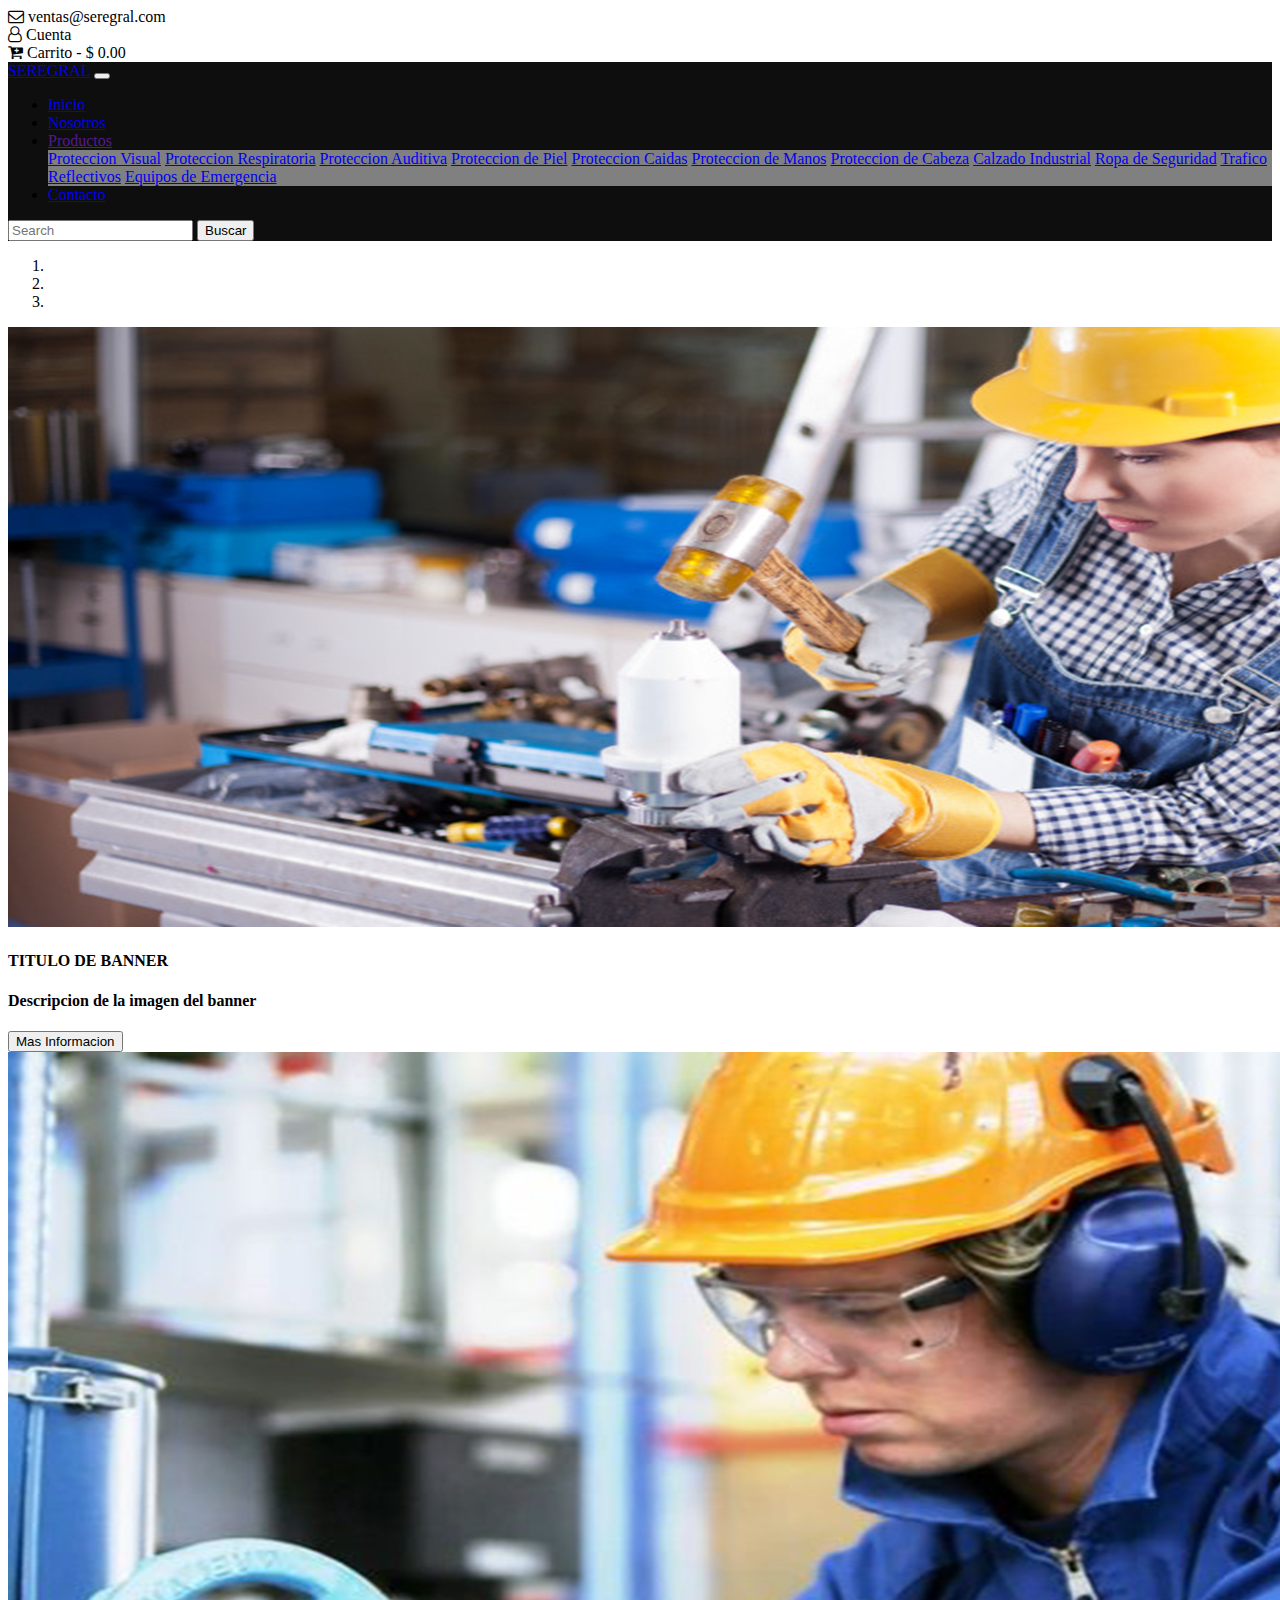
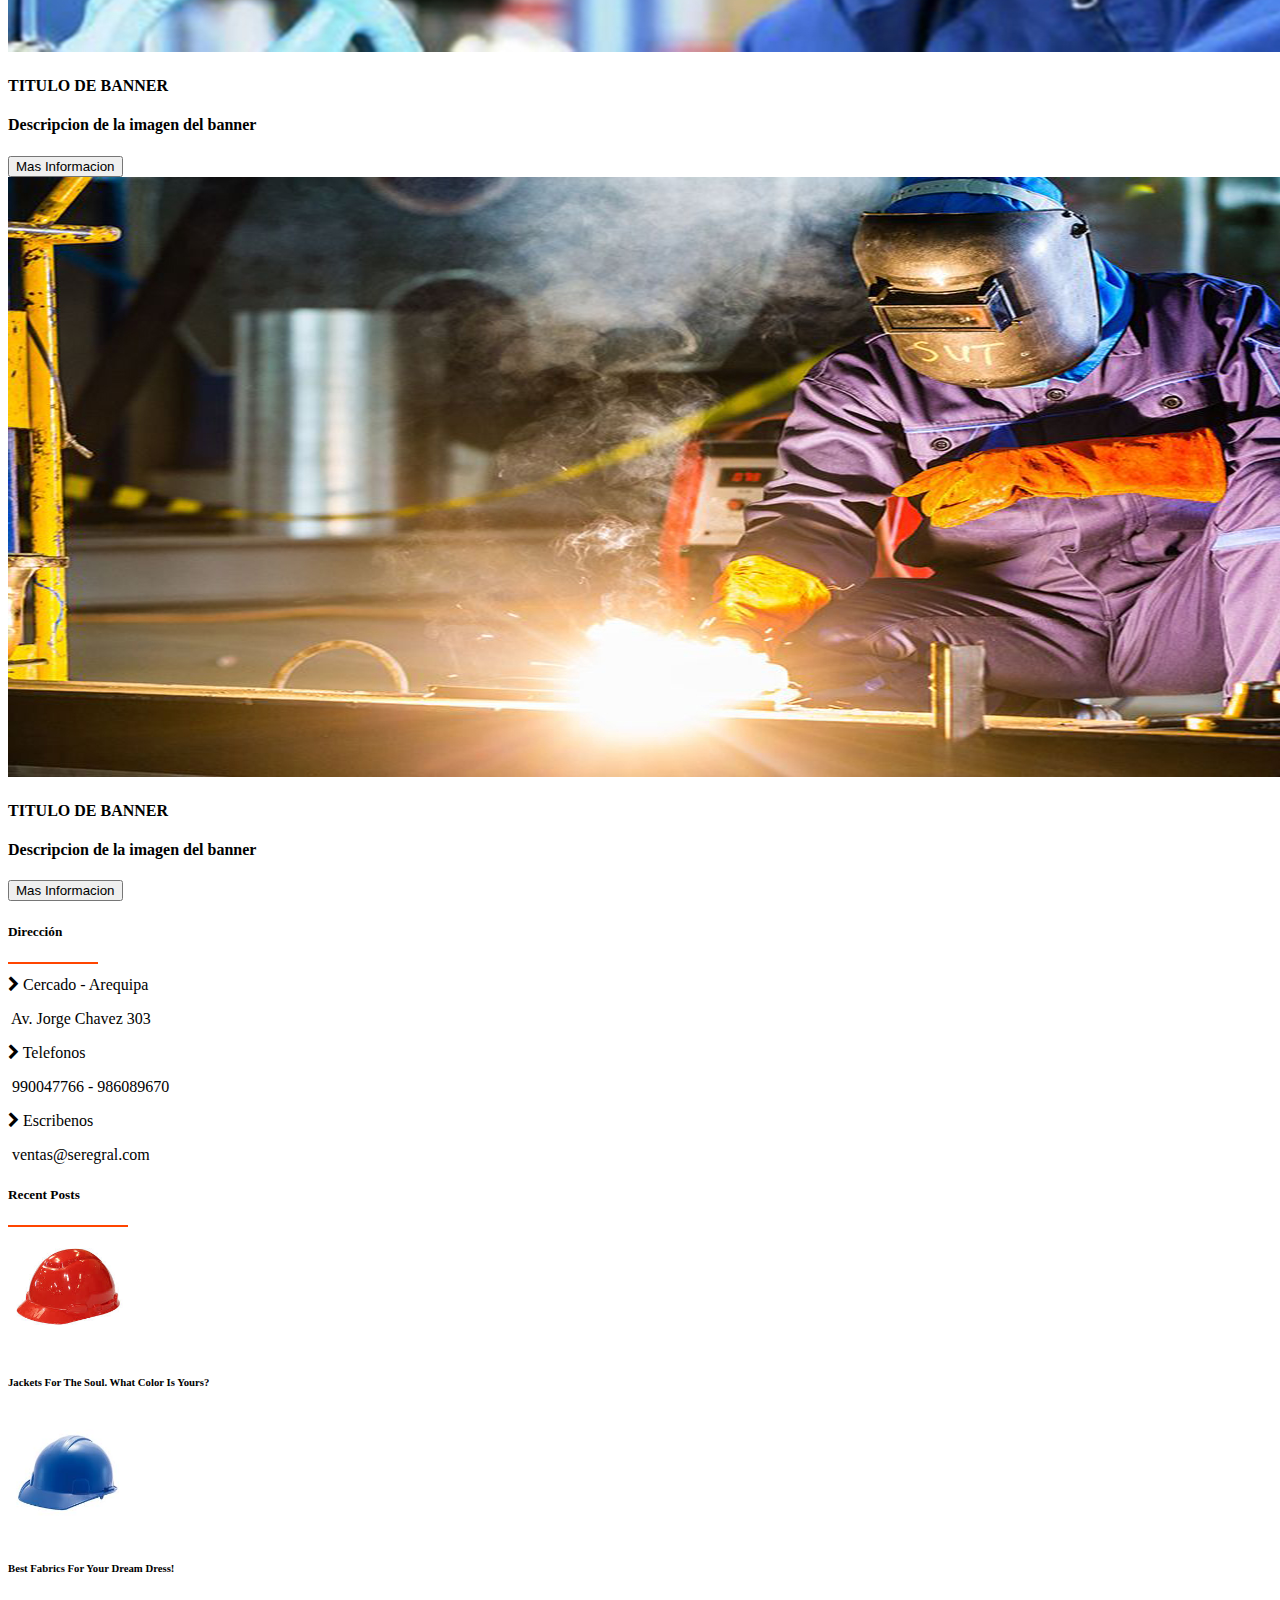
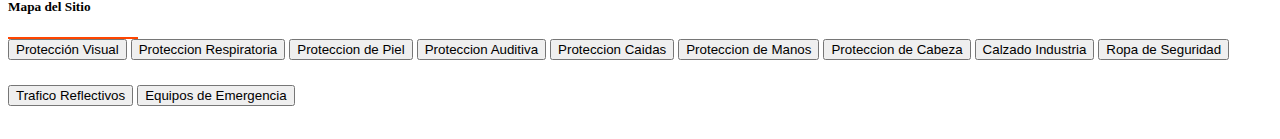
==== commit 69222ca1: "Arreglado" ====
--- a/index.html
+++ b/index.html
@@ -40,7 +40,6 @@
         aria-expanded="false" aria-label="Toggle navigation">
         <span class="navbar-toggler-icon"></span>
       </button>
-
       <div class="collapse navbar-collapse" id="navbarSupportedContent">
         <ul class="navbar-nav mr-auto">
           <li class="nav-item active">
@@ -49,12 +48,10 @@
           <li class="nav-item">
             <a class="nav-link" href="nosotros.html">Nosotros </a>
           </li>
-            <li class="nav-item dropdown">
-              <div class="btn-group">
-                  <a class="nav-link" href="productos.php">Productos </a>
-                  <a class="nav-link dropdown-toggle dropdown-toggle-split" role="button" data-toggle="dropdown"></a>
-                  <div class="dropdown-menu" aria-labelledby="navbarDropdown">
-                    <a class="dropdown-item" href="#">Proteccion Visual</a>
+           <li class="nav-item dropdown">
+               <a href="" class="nav-link dropdown-toggle" data-toggle="dropdown" data-target="dropdown_target">Productos<span class="carret"></span></a>
+               <div class="dropdown-menu" aria-labelledby="dropdown_target" style="background:grey;">
+                   <a class="dropdown-item" href="#">Proteccion Visual</a>
                     <a class="dropdown-item" href="#">Proteccion Respiratoria</a>
                     <a class="dropdown-item" href="#">Proteccion Auditiva</a>
                     <a class="dropdown-item" href="#">Proteccion de Piel</a>
@@ -65,9 +62,8 @@
                     <a class="dropdown-item" href="#">Ropa de Seguridad</a>
                     <a class="dropdown-item" href="#">Trafico Reflectivos</a>
                     <a class="dropdown-item" href="#">Equipos de Emergencia</a>
-                  </div>    
-                </div>            
-          </li>
+               </div>
+           </li>
           <li class="nav-item">
             <a class="nav-link" href="contacto.html">Contacto</a>
           </li>
@@ -79,6 +75,7 @@
       </div>
     </nav>
   </div>
+</div>
 
   <div id="carouselExampleIndicators" class="carousel slide" data-ride="carousel">
     <ol class="carousel-indicators">
--- a/css/custom.css
+++ b/css/custom.css
@@ -1,4 +1,5 @@
 /* CSS Document */
+
 
 .bg-black{ background-color: rgba(14,14,14,1.00)}
 
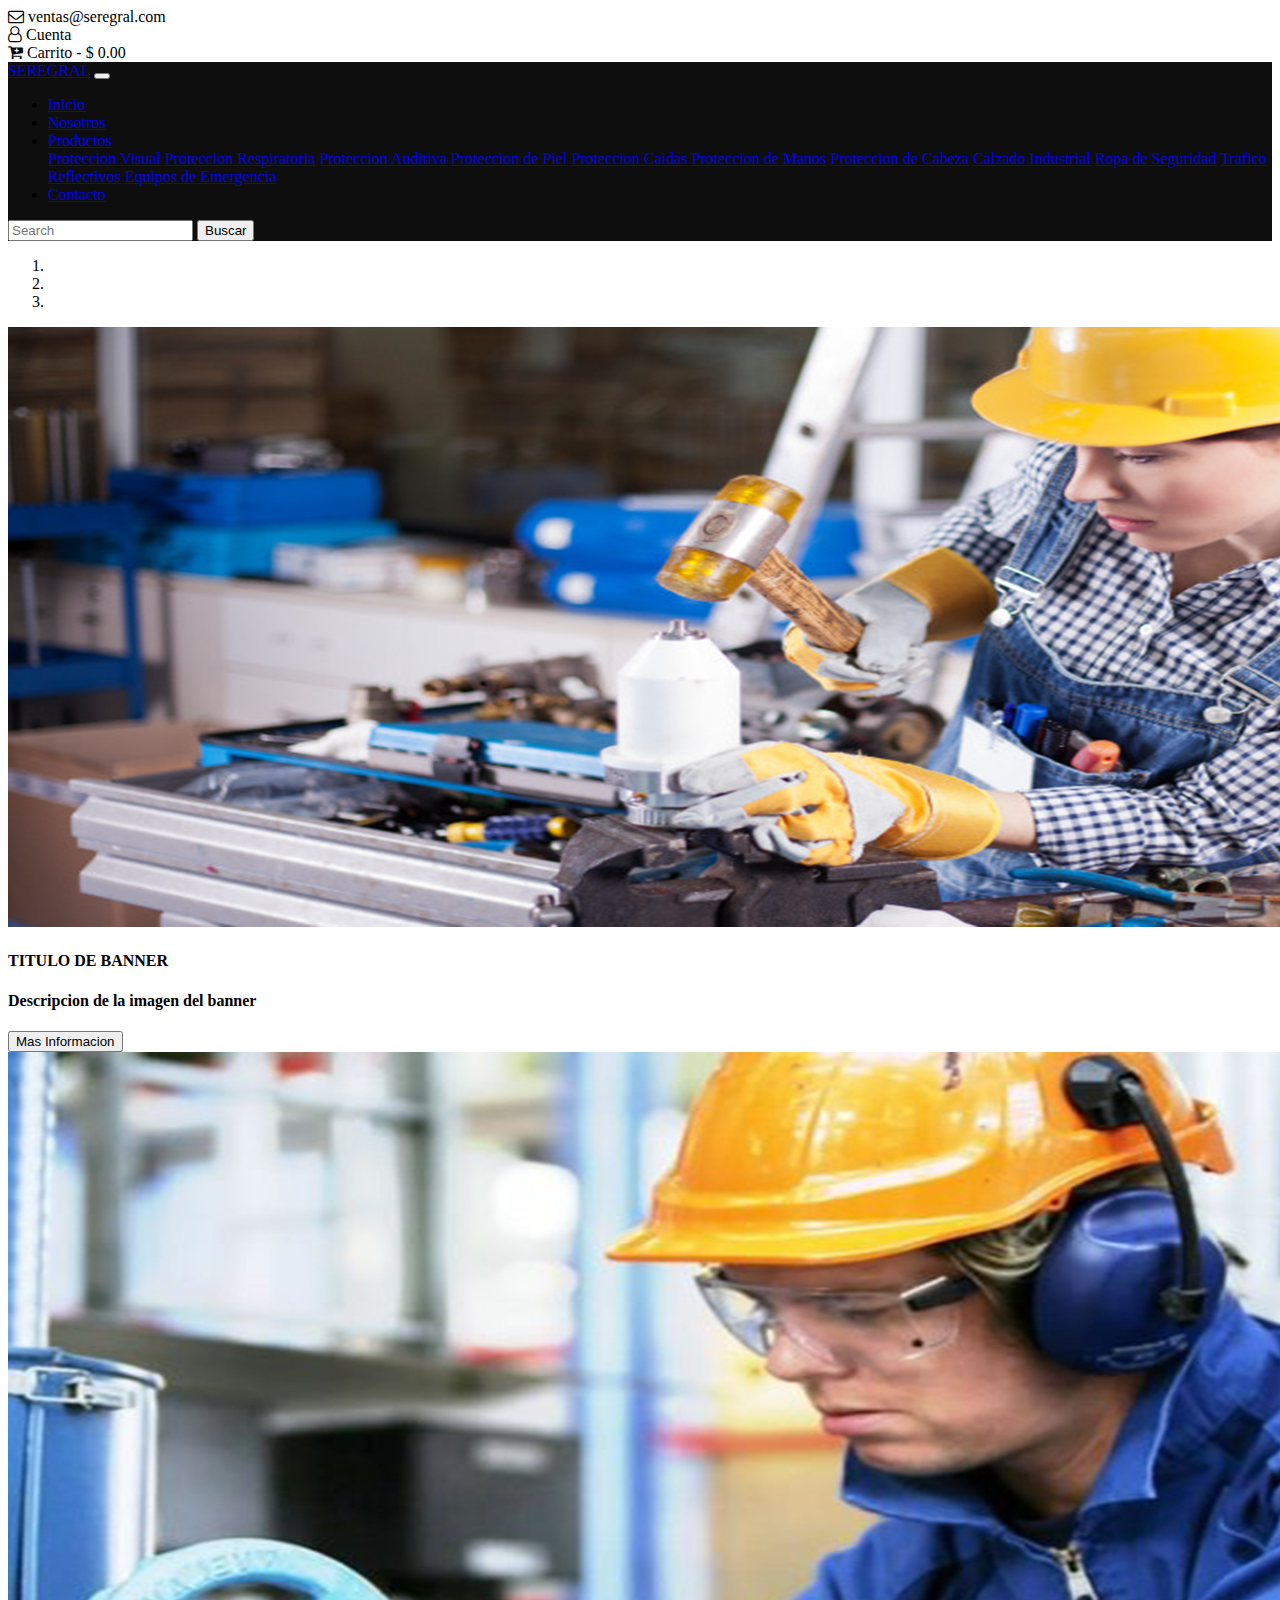
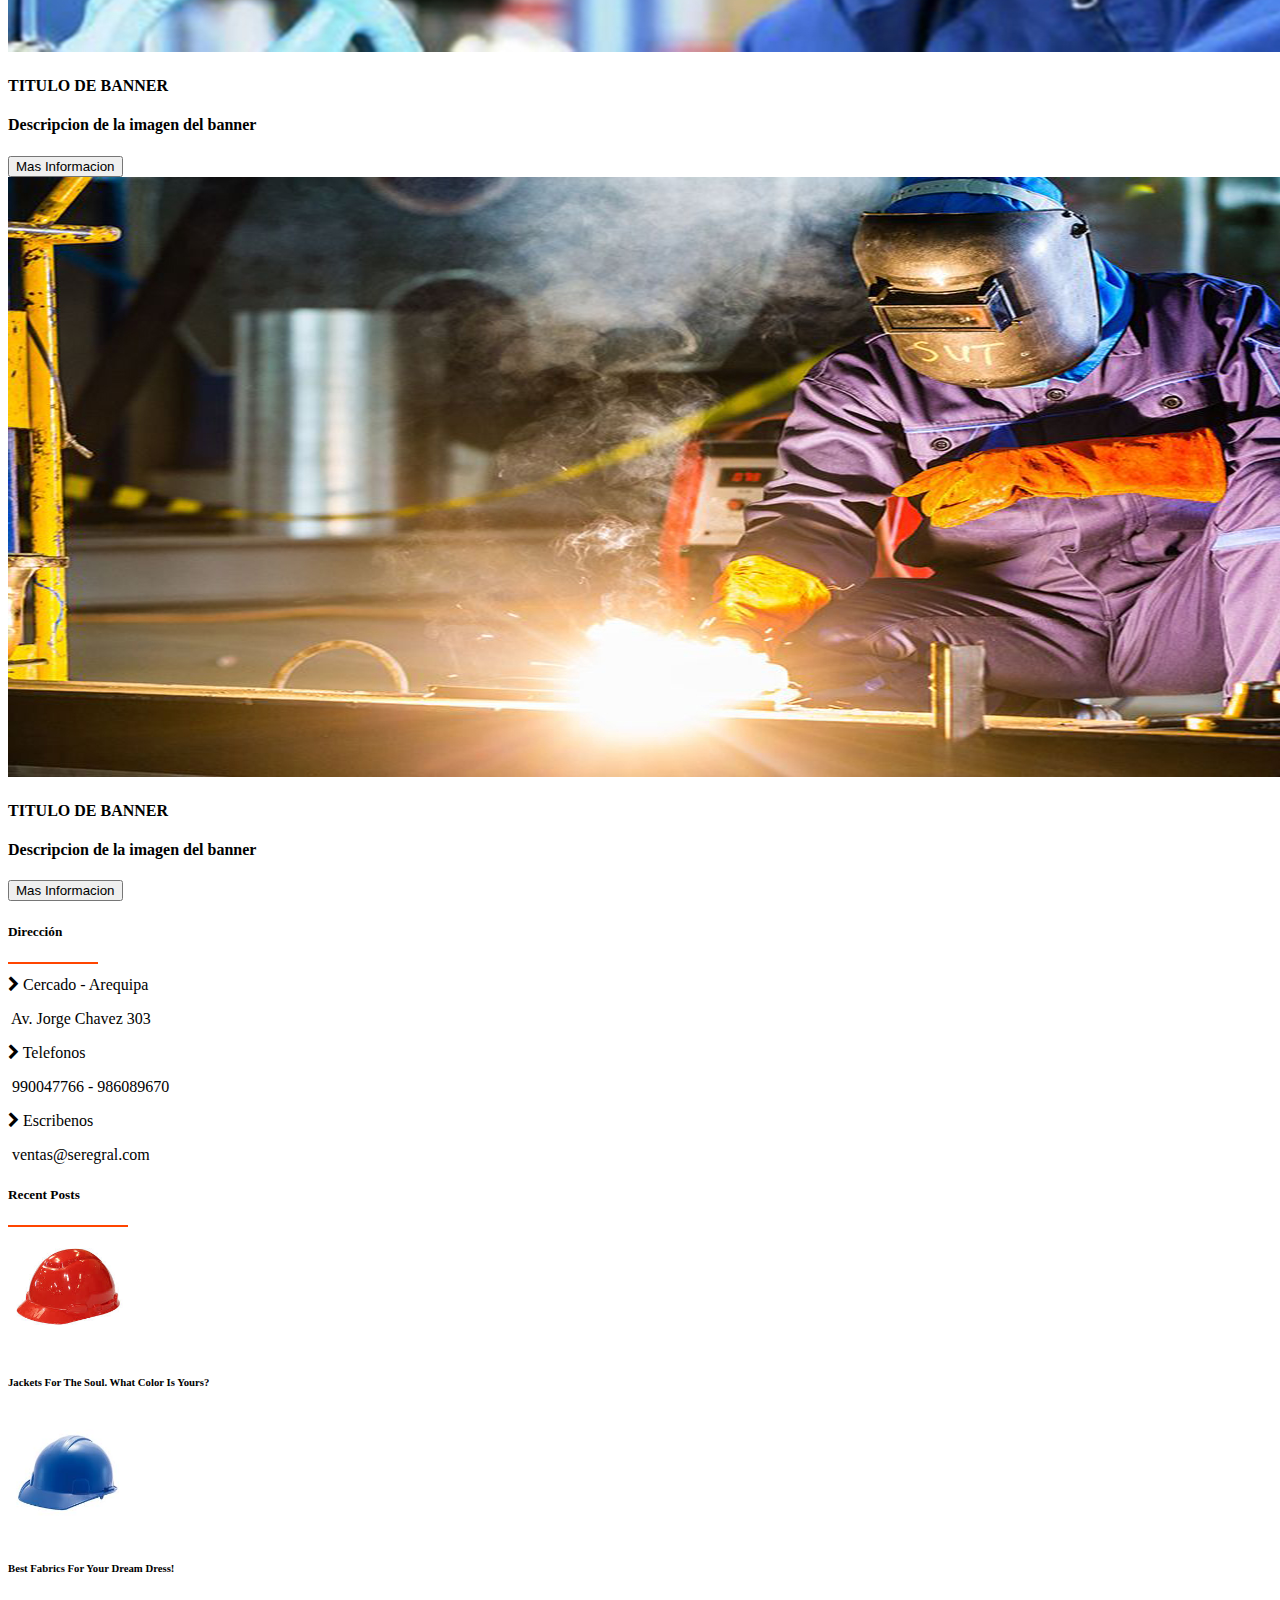
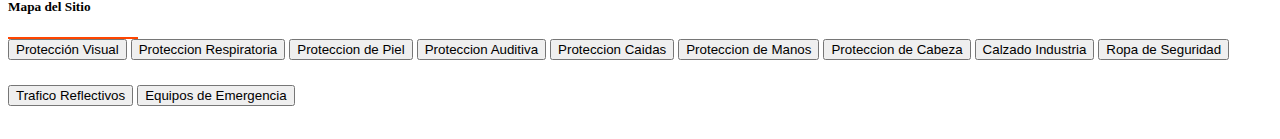
==== commit 228b31ad: "Arreglado" ====
--- a/index.html
+++ b/index.html
@@ -48,22 +48,24 @@
           <li class="nav-item">
             <a class="nav-link" href="nosotros.html">Nosotros </a>
           </li>
-           <li class="nav-item dropdown">
-               <a href="" class="nav-link dropdown-toggle" data-toggle="dropdown" data-target="dropdown_target">Productos<span class="carret"></span></a>
-               <div class="dropdown-menu" aria-labelledby="dropdown_target" style="background:grey;">
-                   <a class="dropdown-item" href="#">Proteccion Visual</a>
-                    <a class="dropdown-item" href="#">Proteccion Respiratoria</a>
-                    <a class="dropdown-item" href="#">Proteccion Auditiva</a>
-                    <a class="dropdown-item" href="#">Proteccion de Piel</a>
-                    <a class="dropdown-item" href="#">Proteccion Caidas</a>
-                    <a class="dropdown-item" href="#">Proteccion de Manos</a>
-                    <a class="dropdown-item" href="#">Proteccion de Cabeza</a>
-                    <a class="dropdown-item" href="#">Calzado Industrial</a>
-                    <a class="dropdown-item" href="#">Ropa de Seguridad</a>
-                    <a class="dropdown-item" href="#">Trafico Reflectivos</a>
-                    <a class="dropdown-item" href="#">Equipos de Emergencia</a>
-               </div>
-           </li>
+          <li class="nav-item dropdown">
+            <div class="btn-group" style="display: block;">
+                <a class="nav-link dropdown-toggle dropdown-toggle-split" role="button" href="productos.php" data-toggle="dropdown">Productos</a>
+                    <div class="dropdown-menu" aria-labelledby="navbarDropdown">
+                      <a class="dropdown-item" href="#">Proteccion Visual</a>
+                      <a class="dropdown-item" href="#">Proteccion Respiratoria</a>
+                      <a class="dropdown-item" href="#">Proteccion Auditiva</a>
+                      <a class="dropdown-item" href="#">Proteccion de Piel</a>
+                      <a class="dropdown-item" href="#">Proteccion Caidas</a>
+                      <a class="dropdown-item" href="#">Proteccion de Manos</a>
+                      <a class="dropdown-item" href="#">Proteccion de Cabeza</a>
+                      <a class="dropdown-item" href="#">Calzado Industrial</a>
+                      <a class="dropdown-item" href="#">Ropa de Seguridad</a>
+                      <a class="dropdown-item" href="#">Trafico Reflectivos</a>
+                      <a class="dropdown-item" href="#">Equipos de Emergencia</a>
+                    </div>    
+            </div>   
+        </li>
           <li class="nav-item">
             <a class="nav-link" href="contacto.html">Contacto</a>
           </li>
